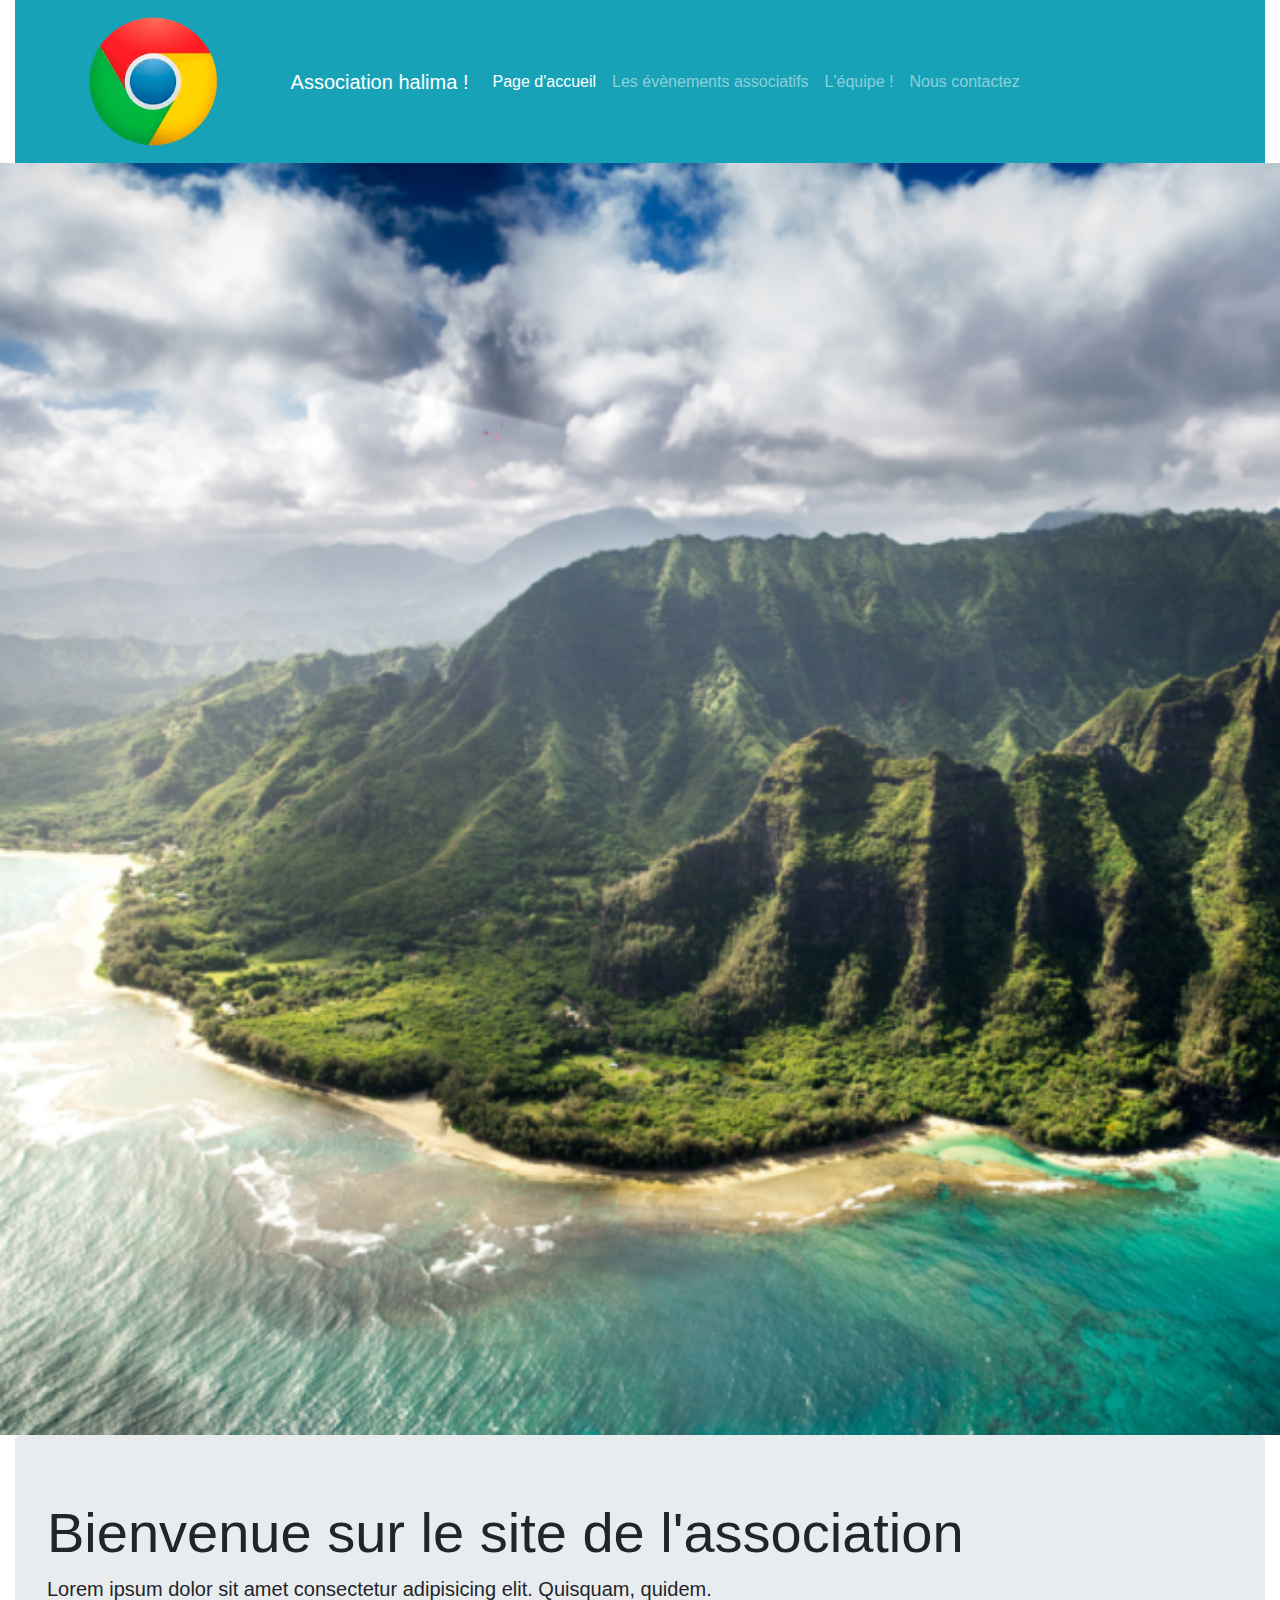
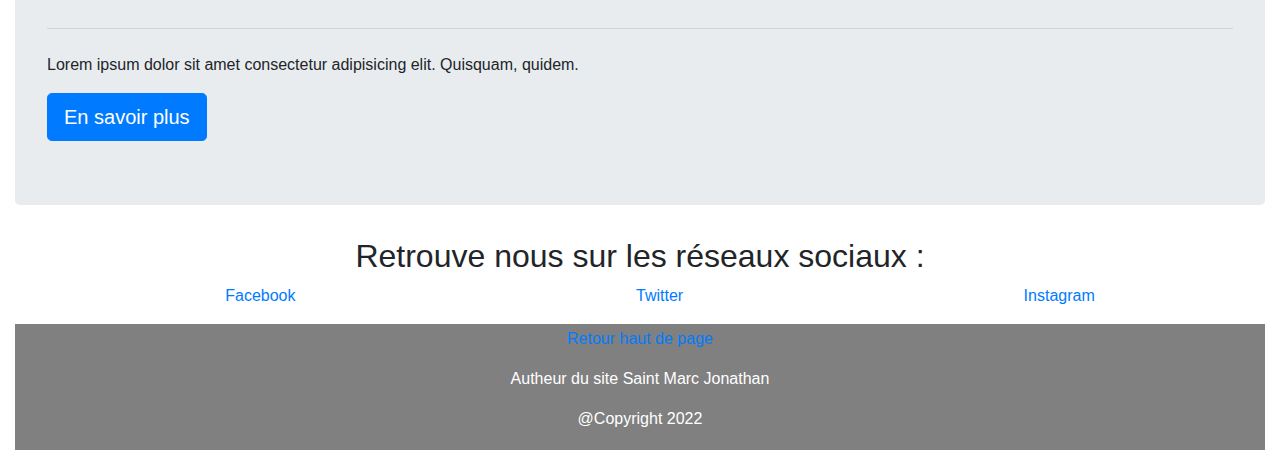
==== code/index.html @ 59743ab4 "Mon premier commit" ====
<!DOCTYPE html>
<html lang="fr">
    <head>
        <meta charset="UTF-8" />
        <meta http-equiv="X-UA-Compatible" content="IE=edge" />
        <meta name="viewport" content="width=device-width, initial-scale=1.0" />
        <link rel="stylesheet" href="style.css" />
        <link
            rel="stylesheet"
            href="https://stackpath.bootstrapcdn.com/bootstrap/4.4.1/css/bootstrap.min.css"
            integrity="sha384-Vkoo8x4CGsO3+Hhxv8T/Q5PaXtkKtu6ug5TOeNV6gBiFeWPGFN9MuhOf23Q9Ifjh"
            crossorigin="anonymous"
        />
        <title>Association ...</title>
    </head>
    <body>
			
			<!-- Nav bar Bootstrap ************************************-->
        <div class="container-fluid">
            <div class="row">
                <div class="col-12">
                    <nav class="navbar navbar-expand-lg navbar-dark bg-info">
                        <img
                            class="navbar-brand img-logo"
                            src="/CHROME-LOGO.webp"
                            alt="Logo de l'Association"
                        />
                        <a class="navbar-brand" href="#"
                            >Association halima !</a
                        >
                        <button
                            class="navbar-toggler"
                            type="button"
                            data-toggle="collapse"
                            data-target="#navbar-toggler-icon"
                            aria-controls="navbar-toggler-icon"
                            aria-expanded="false"
                            aria-label="Toggle navigation"
                        >
                            <span class="navbar-toggler-icon"> </span>
                        </button>
                        <div
                            class="collapse navbar-collapse"
                            id="navbar-toggler-icon"
                        >
                            <ul class="navbar-nav nav justify-content-center">
                                <li class="navbar-item">
                                    <a class="nav-link active" href="#"
                                        >Page d'accueil</a
                                    >
                                </li>
                                <li class="navbar-item">
                                    <a class="nav-link" href="évènements.html"
                                        >Les évènements associatifs</a
                                    >
                                </li>
                                <li class="navbar-item">
                                    <a class="nav-link" href="#">L'équipe !</a>
                                </li>
                                <li class="navbar-item">
                                    <a
                                        class="nav-link"
                                        href="#"
                                        tabindex="-1"
                                        aria-disabled="true"
                                        >Nous contactez</a
                                    >
                                </li>
                            </ul>
                        </div>
                    </nav>
                </div>
            </div>
        </div>
		<!-- Fin de la Navbar Boostrap -->
				<img class="img-header" src="/oahu.jpg" alt="Image de l'entête du site ">
				<div class="container-fluid">
						<div class="row">
								<div class="col-12">
										<div class="jumbotron">
												<h1 class="display-4">Bienvenue sur le site de l'association</h1>
												<p class="lead">
														Lorem ipsum dolor sit amet consectetur adipisicing elit.
														Quisquam, quidem.
												</p>
												<hr class="my-4" />
												<p>
														Lorem ipsum dolor sit amet consectetur adipisicing elit.
														Quisquam, quidem.
												</p>
												<a class="btn btn-primary btn-lg" href="#" role="button">
														En savoir plus
												</a>
										</div>
								</div>
						</div>
						<article>
								<h2 >Retrouve nous sur les réseaux sociaux :</h2>
							<ul class="d-flex justify-content-around ">
								<li>
									<a href="https://www.facebook.com/">Facebook   </a>
								</li>
								<li>
									<a href="https://twitter.com/">Twitter   </a>
								</li>
								<li>
									<a href="https://www.instagram.com/">Instagram   </a>
								</li>
						</article>
						<footer>
							<div class="">
								<p>
									<a href="#">Retour haut de page</a>
									<p>Autheur du site Saint Marc Jonathan</p>
									<p>@Copyright 2022</p>
								</div>
						</footer>
        <script
            src="https://code.jquery.com/jquery-3.4.1.slim.min.js"
            integrity="sha384-J6qa4849blE2+poT4WnyKhv5vZF5SrPo0iEjwBvKU7imGFAV0wwj1yYfoRSJoZ+n"
            crossorigin="anonymous"
        ></script>
        <script
            src="https://cdn.jsdelivr.net/npm/popper.js@1.16.0/dist/umd/popper.min.js"
            integrity="sha384-Q6E9RHvbIyZFJoft+2mJbHaEWldlvI9IOYy5n3zV9zzTtmI3UksdQRVvoxMfooAo"
            crossorigin="anonymous"
        ></script>
        <script
            src="https://stackpath.bootstrapcdn.com/bootstrap/4.4.1/js/bootstrap.min.js"
            integrity="sha384-wfSDF2E50Y2D1uUdj0O3uMBJnjuUD4Ih7YwaYd1iqfktj0Uod8GCExl3Og8ifwB6"
            crossorigin="anonymous"
        ></script>
        <script src="app.js"></script>
    </body>
</html>
---- code/style.css ----
.img-logo {
    width: 20%;
}
.img-header {
    width: 100%;
}
footer {
    text-align: center;
    padding: 3px;
    background-color: grey;
    color: white;
}
h2 {
    text-align: center;
}
li {
    list-style-type: none;
}
.card {
    display: inline-block;
}
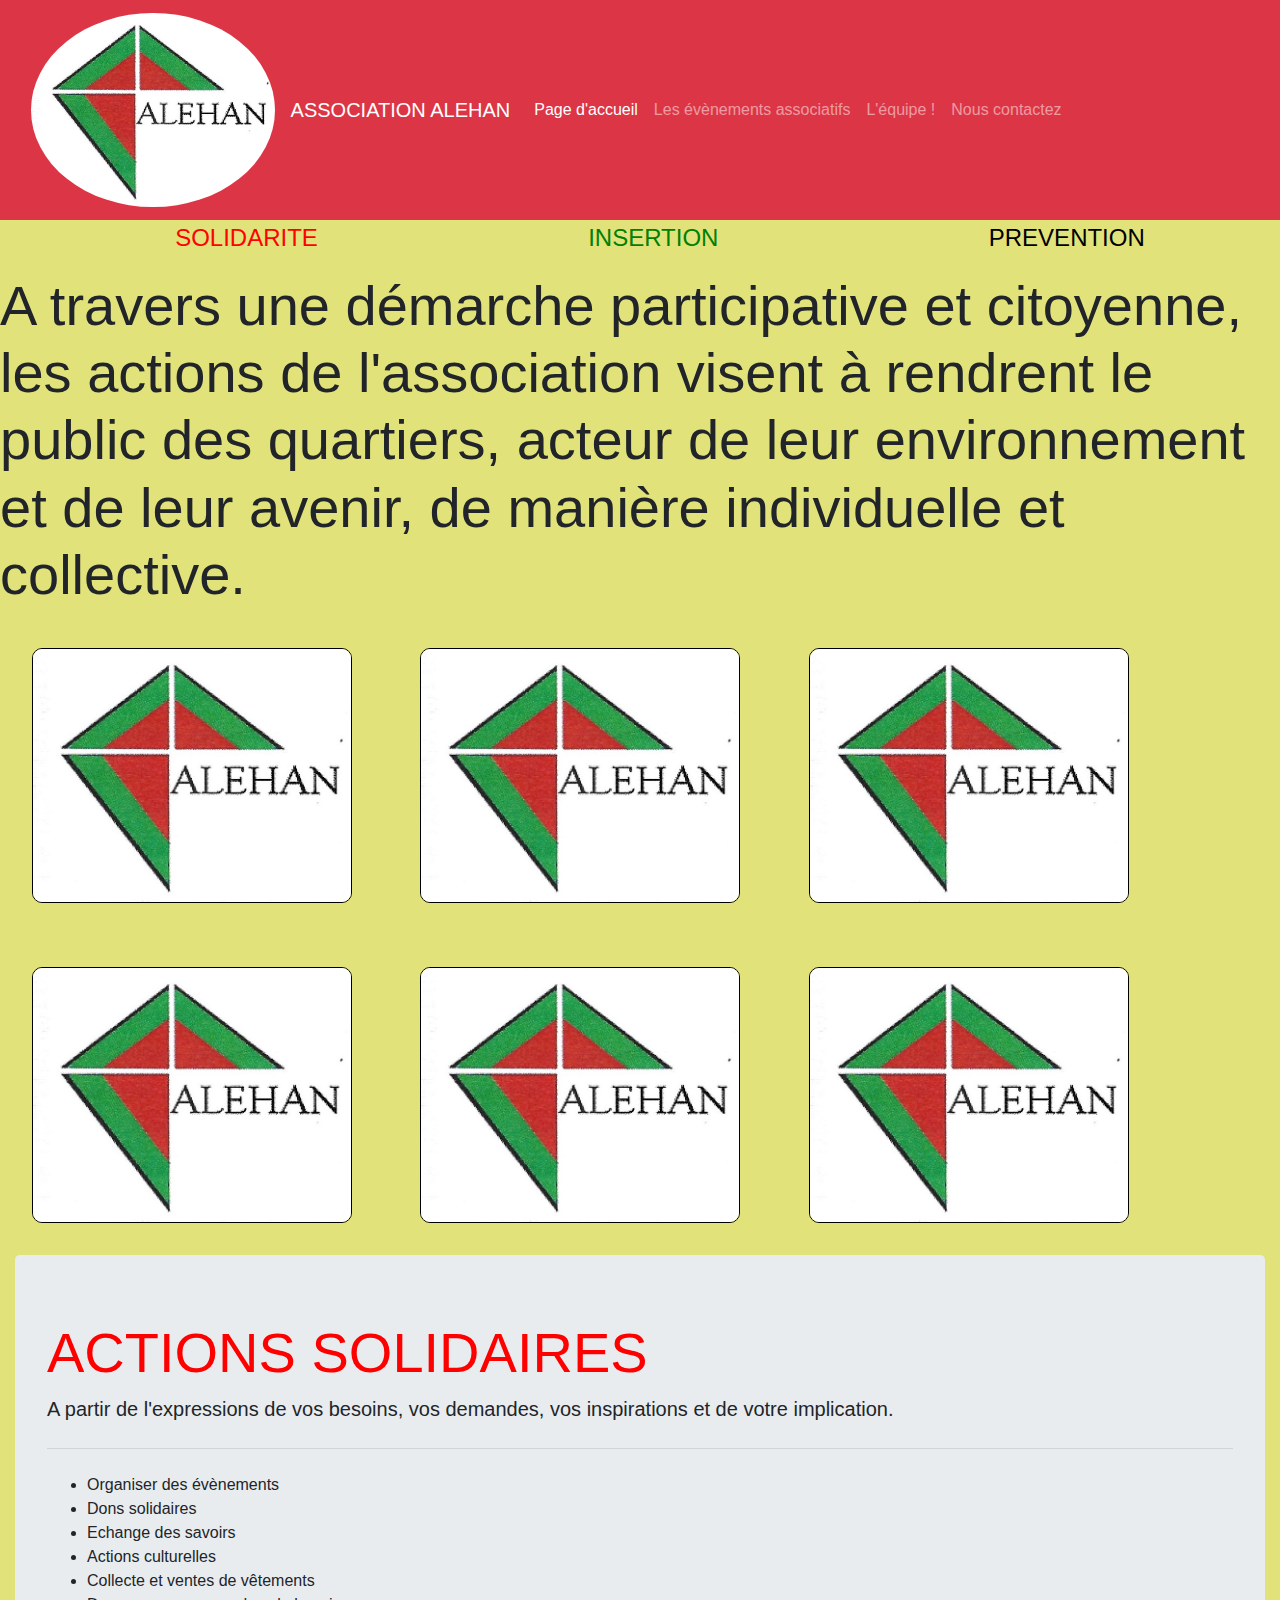
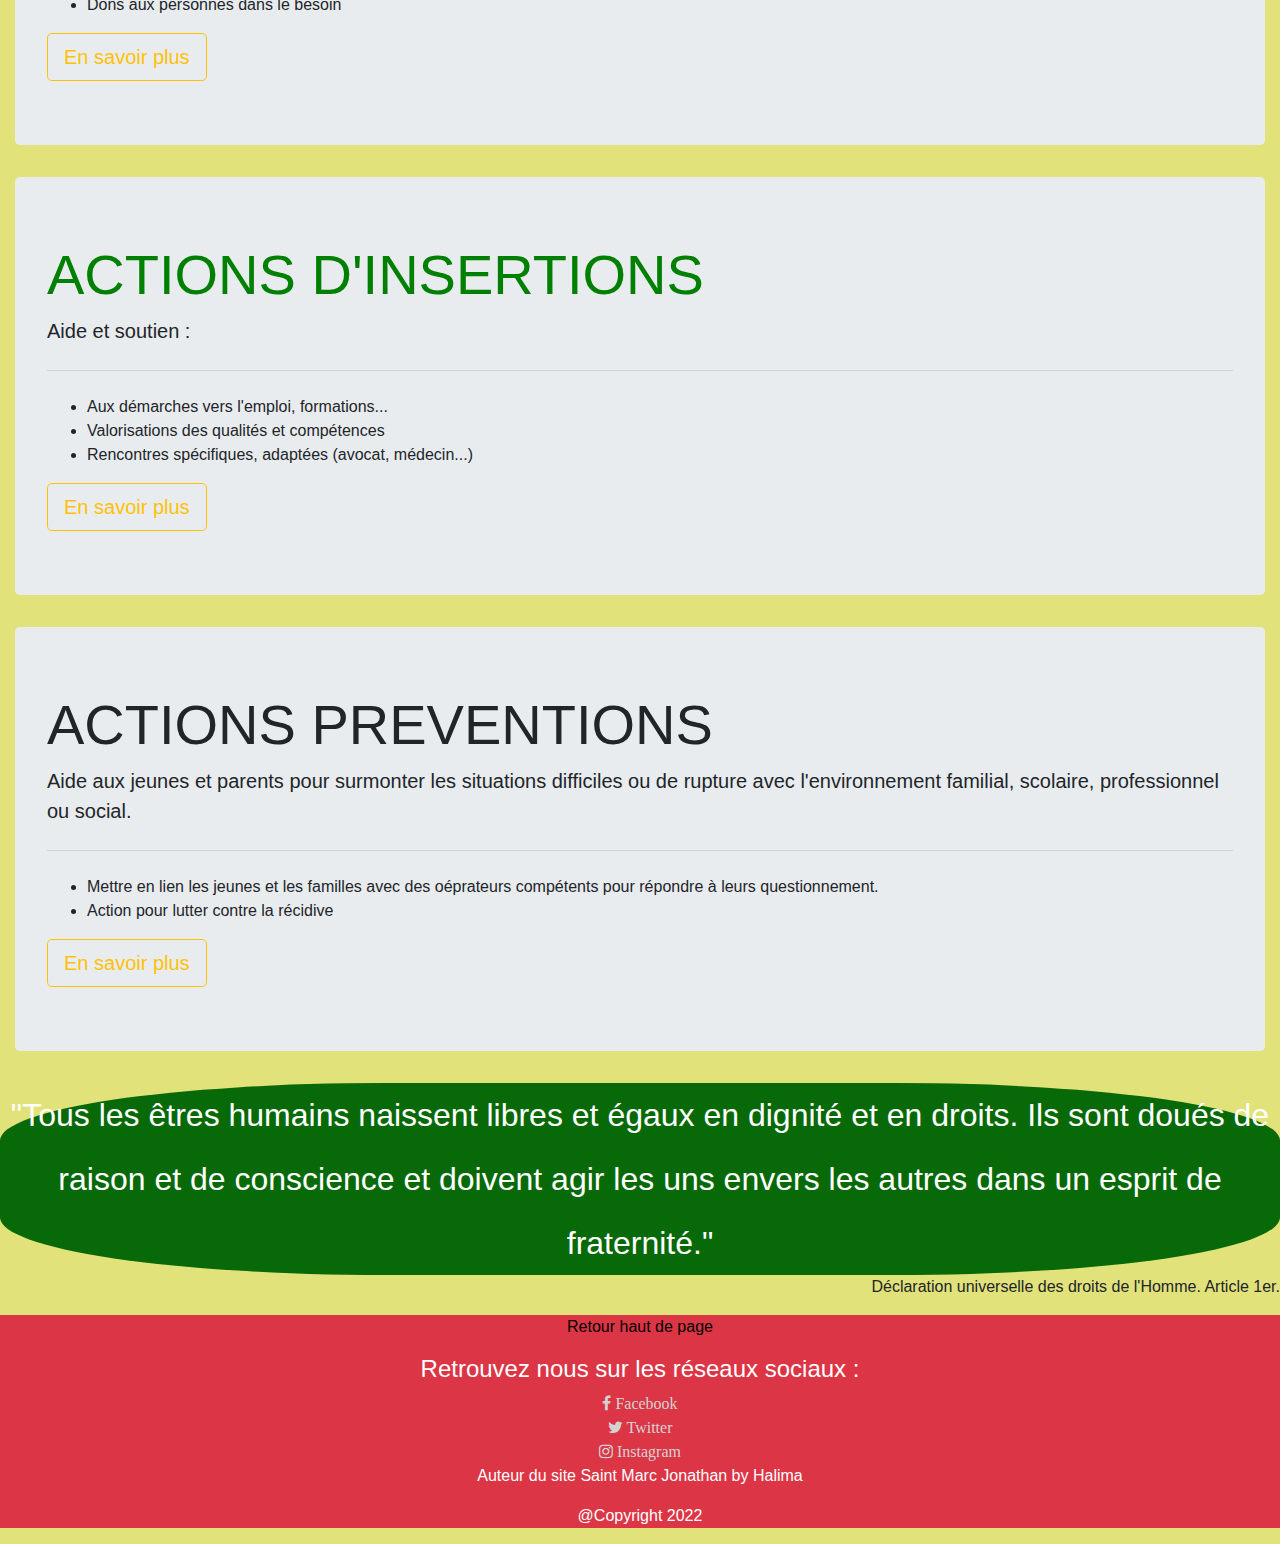
==== commit 4d9d9793: "add style" ====
--- a/code/index.html
+++ b/code/index.html
@@ -11,23 +11,28 @@
             integrity="sha384-Vkoo8x4CGsO3+Hhxv8T/Q5PaXtkKtu6ug5TOeNV6gBiFeWPGFN9MuhOf23Q9Ifjh"
             crossorigin="anonymous"
         />
+        <link
+            rel="stylesheet"
+            href="https://cdnjs.cloudflare.com/ajax/libs/font-awesome/4.7.0/css/font-awesome.css"
+        />
         <title>Association ...</title>
     </head>
     <body>
-			
-			<!-- Nav bar Bootstrap ************************************-->
-        <div class="container-fluid">
-            <div class="row">
-                <div class="col-12">
-                    <nav class="navbar navbar-expand-lg navbar-dark bg-info">
+        <!-- Nav bar Bootstrap ************************************-->
+        <div id="navbar" class="container-fluid">
+            <div class="row">
+                <div class="col-12">
+                    <nav
+                        class="navbar navbar-expand-lg navbar-dark bg-danger text-white"
+                    >
                         <img
                             class="navbar-brand img-logo"
-                            src="/CHROME-LOGO.webp"
+                            src="/LOGO2 alehan.jpg"
                             alt="Logo de l'Association"
                         />
-                        <a class="navbar-brand" href="#"
-                            >Association halima !</a
-                        >
+                        <a id="" class="navbar-brand" href="#"
+                            >ASSOCIATION ALEHAN
+                        </a>
                         <button
                             class="navbar-toggler"
                             type="button"
@@ -37,7 +42,7 @@
                             aria-expanded="false"
                             aria-label="Toggle navigation"
                         >
-                            <span class="navbar-toggler-icon"> </span>
+                            <span class="navbar-toggler-icon"></span>
                         </button>
                         <div
                             class="collapse navbar-collapse"
@@ -45,21 +50,27 @@
                         >
                             <ul class="navbar-nav nav justify-content-center">
                                 <li class="navbar-item">
-                                    <a class="nav-link active" href="#"
+                                    <a
+                                        class="button-hover nav-link active"
+                                        href="#"
                                         >Page d'accueil</a
                                     >
                                 </li>
                                 <li class="navbar-item">
-                                    <a class="nav-link" href="évènements.html"
+                                    <a
+                                        class="button-hover nav-link"
+                                        href="évènements.html"
                                         >Les évènements associatifs</a
                                     >
                                 </li>
                                 <li class="navbar-item">
-                                    <a class="nav-link" href="#">L'équipe !</a>
+                                    <a class="button-hover nav-link" href="#"
+                                        >L'équipe !</a
+                                    >
                                 </li>
                                 <li class="navbar-item">
                                     <a
-                                        class="nav-link"
+                                        class="button-hover nav-link"
                                         href="#"
                                         tabindex="-1"
                                         aria-disabled="true"
@@ -72,49 +83,183 @@
                 </div>
             </div>
         </div>
-		<!-- Fin de la Navbar Boostrap -->
-				<img class="img-header" src="/oahu.jpg" alt="Image de l'entête du site ">
-				<div class="container-fluid">
-						<div class="row">
-								<div class="col-12">
-										<div class="jumbotron">
-												<h1 class="display-4">Bienvenue sur le site de l'association</h1>
-												<p class="lead">
-														Lorem ipsum dolor sit amet consectetur adipisicing elit.
-														Quisquam, quidem.
-												</p>
-												<hr class="my-4" />
-												<p>
-														Lorem ipsum dolor sit amet consectetur adipisicing elit.
-														Quisquam, quidem.
-												</p>
-												<a class="btn btn-primary btn-lg" href="#" role="button">
-														En savoir plus
-												</a>
-										</div>
-								</div>
-						</div>
-						<article>
-								<h2 >Retrouve nous sur les réseaux sociaux :</h2>
-							<ul class="d-flex justify-content-around ">
-								<li>
-									<a href="https://www.facebook.com/">Facebook   </a>
-								</li>
-								<li>
-									<a href="https://twitter.com/">Twitter   </a>
-								</li>
-								<li>
-									<a href="https://www.instagram.com/">Instagram   </a>
-								</li>
-						</article>
-						<footer>
-							<div class="">
-								<p>
-									<a href="#">Retour haut de page</a>
-									<p>Autheur du site Saint Marc Jonathan</p>
-									<p>@Copyright 2022</p>
-								</div>
-						</footer>
+        <div>
+            <ul class="d-flex justify-content-around">
+                <li class="slogan-1">SOLIDARITE</li>
+                <li class="slogan-2">INSERTION</li>
+                <li class="slogan-3">PREVENTION</li>
+            </ul>
+        </div>
+        <div>
+            <div class="container-fluid">
+                <div class="row">
+                    <div class="">
+                        <div class="">
+                            <h4 class="display-4">
+                                A travers une démarche participative et
+                                citoyenne, les actions de l'association visent à
+                                rendrent le public des quartiers, acteur de leur
+                                environnement et de leur avenir, de manière
+                                individuelle et collective.
+                            </h4>
+                        </div>
+                    </div>
+                </div>
+            </div>
+        </div>
+        <!-- Fin de la Navbar Boostrap -->
+        <div>
+            <img class="photo" src="/LOGO2 alehan.jpg" alt="" />
+            <img class="photo" src="/LOGO2 alehan.jpg" alt="" />
+            <img class="photo" src="/LOGO2 alehan.jpg" alt="" />
+            <img class="photo" src="/LOGO2 alehan.jpg" alt="" />
+            <img class="photo" src="/LOGO2 alehan.jpg" alt="" />
+            <img class="photo" src="/LOGO2 alehan.jpg" alt="" />
+        </div>
+
+        <!-- <img
+            class="img-header"
+            src="/oahu.jpg"
+            alt="Image de l'entête du site "
+        /> -->
+        <!-- Card -->
+        <div class="container-fluid">
+            <div class="row">
+                <div class="col-12">
+                    <div class="jumbotron">
+                        <h1 style="color: red" class="display-4">
+                            ACTIONS SOLIDAIRES
+                        </h1>
+                        <p class="lead">
+                            A partir de l'expressions de vos besoins, vos
+                            demandes, vos inspirations et de votre implication.
+                        </p>
+                        <hr class="my-4" />
+                        <ul>
+                            <li class="puceOn">Organiser des évènements</li>
+                            <li class="puceOn">Dons solidaires</li>
+                            <li class="puceOn">Echange des savoirs</li>
+                            <li class="puceOn">Actions culturelles</li>
+                            <li class="puceOn">
+                                Collecte et ventes de vêtements
+                            </li>
+                            <li class="puceOn">
+                                Dons aux personnes dans le besoin
+                            </li>
+                        </ul>
+                        <a
+                            class="btn btn-lg btn-outline-warning"
+                            href="#"
+                            role="button"
+                        >
+                            En savoir plus
+                        </a>
+                    </div>
+                </div>
+            </div>
+        </div>
+        <div class="container-fluid">
+            <div class="row">
+                <div class="col-12">
+                    <div class="jumbotron">
+                        <h1 style="color: green" class="display-4">
+                            ACTIONS D'INSERTIONS
+                        </h1>
+                        <p class="lead">Aide et soutien :</p>
+                        <hr class="my-4" />
+                        <ul>
+                            <li class="puceOn">
+                                Aux démarches vers l'emploi, formations...
+                            </li>
+                            <li class="puceOn">
+                                Valorisations des qualités et compétences
+                            </li>
+                            <li class="puceOn">
+                                Rencontres spécifiques, adaptées (avocat,
+                                médecin...)
+                            </li>
+                        </ul>
+                        <a
+                            class="btn btn-lg btn-outline-warning"
+                            href="#"
+                            role="button"
+                        >
+                            En savoir plus
+                        </a>
+                    </div>
+                </div>
+            </div>
+        </div>
+        <div class="container-fluid">
+            <div class="row">
+                <div class="col-12">
+                    <div class="jumbotron">
+                        <h1 class="display-4">ACTIONS PREVENTIONS</h1>
+                        <p class="lead">
+                            Aide aux jeunes et parents pour surmonter les
+                            situations difficiles ou de rupture avec
+                            l'environnement familial, scolaire, professionnel ou
+                            social.
+                        </p>
+                        <hr class="my-4" />
+                        <ul>
+                            <li class="puceOn">
+                                Mettre en lien les jeunes et les familles avec
+                                des oéprateurs compétents pour répondre à leurs
+                                questionnement.
+                            </li>
+                            <li class="puceOn">
+                                Action pour lutter contre la récidive
+                            </li>
+                        </ul>
+                        <a
+                            class="btn btn-lg btn-outline-warning"
+                            href="#"
+                            role="button"
+                        >
+                            En savoir plus
+                        </a>
+                    </div>
+                </div>
+            </div>
+        </div>
+        <div>
+            <p class="declaration">
+                "Tous les êtres humains naissent libres et égaux en dignité et
+                en droits. Ils sont doués de raison et de conscience et doivent
+                agir les uns envers les autres dans un esprit de fraternité."
+            </p>
+            <p class="citation">
+                Déclaration universelle des droits de l'Homme. Article 1er.
+            </p>
+        </div>
+        <!-- Footer -->
+        <footer>
+            <div class="bg-danger text-white">
+                <p>
+                    <a style="color: black" href="#">Retour haut de page</a>
+                </p>
+                <h4>Retrouvez nous sur les réseaux sociaux :</h4>
+                <div>
+                    <a style="color: lightgrey" href="https://facebook.com"
+                        ><i class="fa fa-facebook"> Facebook</i></a
+                    >
+                </div>
+                <div>
+                    <a style="color: lightgrey" href="https://twitter.com"
+                        ><i class="fa fa-twitter"> Twitter</i></a
+                    >
+                </div>
+                <div>
+                    <a style="color: lightgrey" href="https://instagram.com"
+                        ><i class="fa fa-instagram"> Instagram</i></a
+                    >
+                </div>
+                <p>Auteur du site Saint Marc Jonathan by Halima</p>
+                <p>@Copyright 2022</p>
+            </div>
+        </footer>
+        <script src="app.js"></script>
         <script
             src="https://code.jquery.com/jquery-3.4.1.slim.min.js"
             integrity="sha384-J6qa4849blE2+poT4WnyKhv5vZF5SrPo0iEjwBvKU7imGFAV0wwj1yYfoRSJoZ+n"
@@ -130,6 +275,5 @@
             integrity="sha384-wfSDF2E50Y2D1uUdj0O3uMBJnjuUD4Ih7YwaYd1iqfktj0Uod8GCExl3Og8ifwB6"
             crossorigin="anonymous"
         ></script>
-        <script src="app.js"></script>
     </body>
 </html>
--- a/code/style.css
+++ b/code/style.css
@@ -1,21 +1,67 @@
+body {
+    padding: 0;
+    margin: 0;
+    background-color: rgb(226, 226, 123) !important;
+}
 .img-logo {
     width: 20%;
+    border-radius: 50%;
 }
 .img-header {
     width: 100%;
 }
+#navbar {
+    background-color: #dc3545;
+}
 footer {
     text-align: center;
-    padding: 3px;
-    background-color: grey;
-    color: white;
+    /* padding: 3px; */
 }
 h2 {
     text-align: center;
 }
-li {
+.button-hover:hover {
+    font-size: 2rem;
+}
+li:not(.puceOn) {
     list-style-type: none;
 }
 .card {
     display: inline-block;
 }
+.citation {
+    text-align: end;
+}
+.color-perso {
+    background-color: rgb(92, 249, 226);
+}
+.slogan-1 {
+    color: red;
+    font-size: 1.5rem;
+}
+.slogan-2 {
+    color: green;
+    font-size: 1.5rem;
+}
+.slogan-3 {
+    color: black;
+    font-size: 1.5rem;
+}
+.photo {
+    width: 20rem;
+    margin: 2rem;
+    border: 1px solid black;
+    border-radius: 10px;
+}
+.declaration {
+    background-color: rgb(8, 105, 8);
+    border-radius: 30%;
+    /* opacity: 0.8; */
+    /* height: 8rem; */
+    line-height: 4rem;
+    text-align: center;
+    vertical-align: middle;
+    color: white;
+    margin: auto;
+    font-size: 2em;
+}
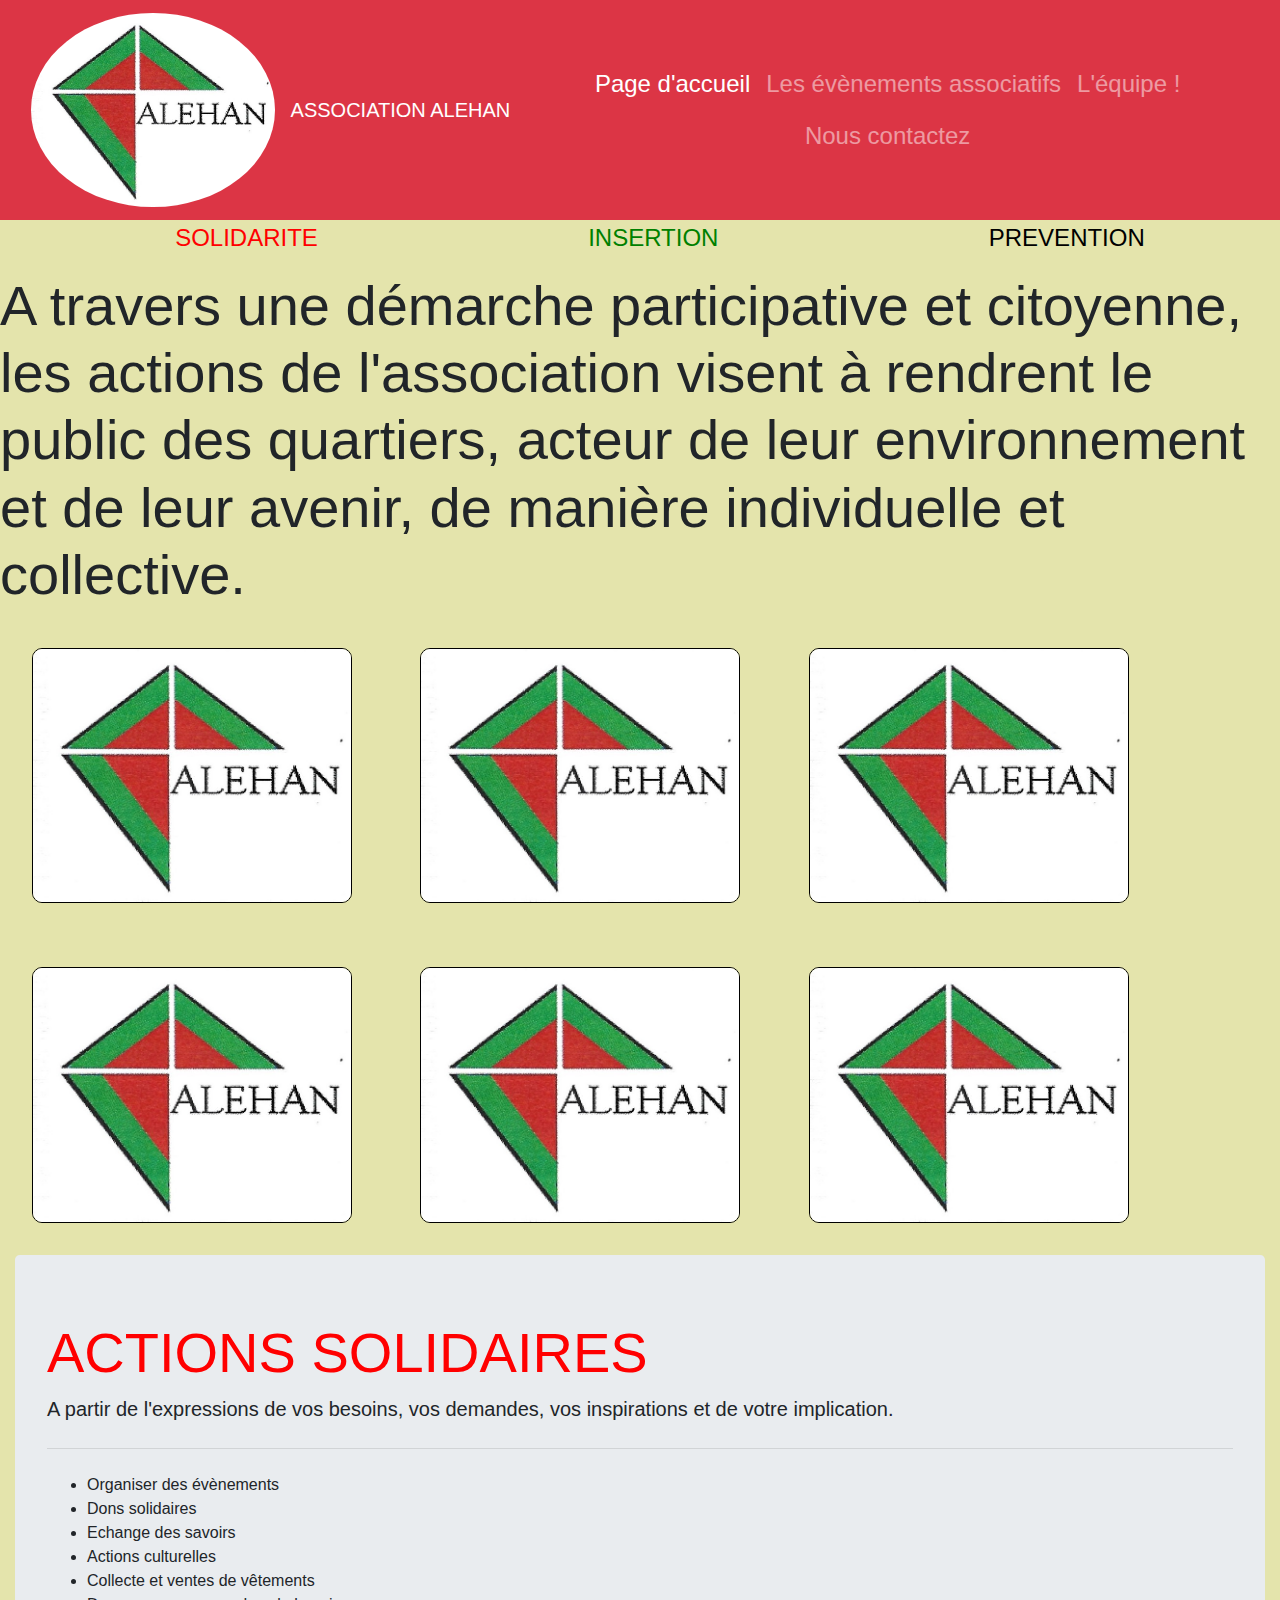
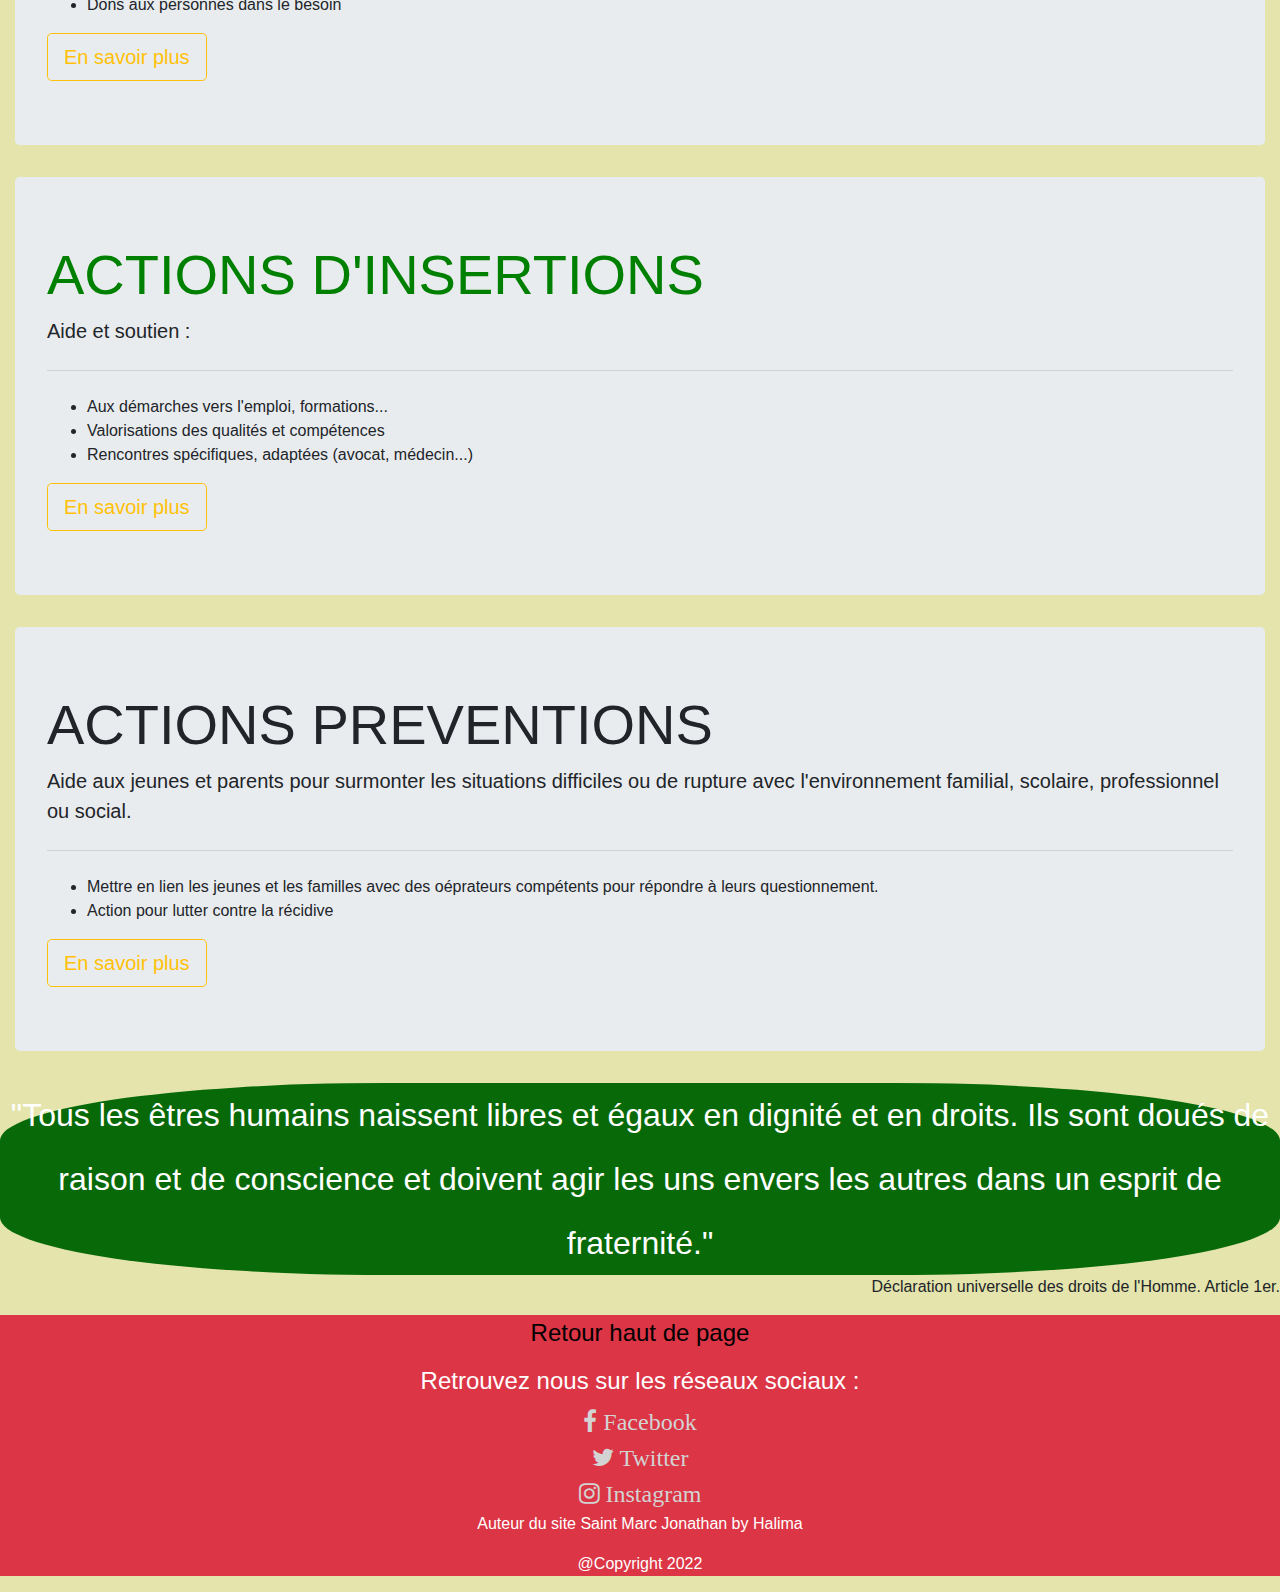
==== commit 27573d92: "deploy in netlify" ====
--- a/code/index.html
+++ b/code/index.html
@@ -15,7 +15,7 @@
             rel="stylesheet"
             href="https://cdnjs.cloudflare.com/ajax/libs/font-awesome/4.7.0/css/font-awesome.css"
         />
-        <title>Association ...</title>
+        <title>Association ALEHA</title>
     </head>
     <body>
         <!-- Nav bar Bootstrap ************************************-->
@@ -50,27 +50,21 @@
                         >
                             <ul class="navbar-nav nav justify-content-center">
                                 <li class="navbar-item">
-                                    <a
-                                        class="button-hover nav-link active"
-                                        href="#"
+                                    <a class="nav-link active" href="#"
                                         >Page d'accueil</a
                                     >
                                 </li>
                                 <li class="navbar-item">
-                                    <a
-                                        class="button-hover nav-link"
-                                        href="évènements.html"
+                                    <a class="nav-link" href="évènements.html"
                                         >Les évènements associatifs</a
                                     >
                                 </li>
                                 <li class="navbar-item">
-                                    <a class="button-hover nav-link" href="#"
-                                        >L'équipe !</a
-                                    >
+                                    <a class="nav-link" href="#">L'équipe !</a>
                                 </li>
                                 <li class="navbar-item">
                                     <a
-                                        class="button-hover nav-link"
+                                        class="nav-link"
                                         href="#"
                                         tabindex="-1"
                                         aria-disabled="true"
--- a/code/style.css
+++ b/code/style.css
@@ -1,7 +1,10 @@
 body {
     padding: 0;
     margin: 0;
-    background-color: rgb(226, 226, 123) !important;
+    background-color: rgb(228, 228, 172) !important;
+}
+a {
+    font-size: 1.5rem;
 }
 .img-logo {
     width: 20%;
@@ -20,9 +23,6 @@
 h2 {
     text-align: center;
 }
-.button-hover:hover {
-    font-size: 2rem;
-}
 li:not(.puceOn) {
     list-style-type: none;
 }
@@ -39,13 +39,22 @@
     color: red;
     font-size: 1.5rem;
 }
+.slogan-1:hover {
+    font-size: 2.5rem;
+}
 .slogan-2 {
     color: green;
     font-size: 1.5rem;
 }
+.slogan-2:hover {
+    font-size: 2.5rem;
+}
 .slogan-3 {
     color: black;
     font-size: 1.5rem;
+}
+.slogan-3:hover {
+    font-size: 2.5rem;
 }
 .photo {
     width: 20rem;
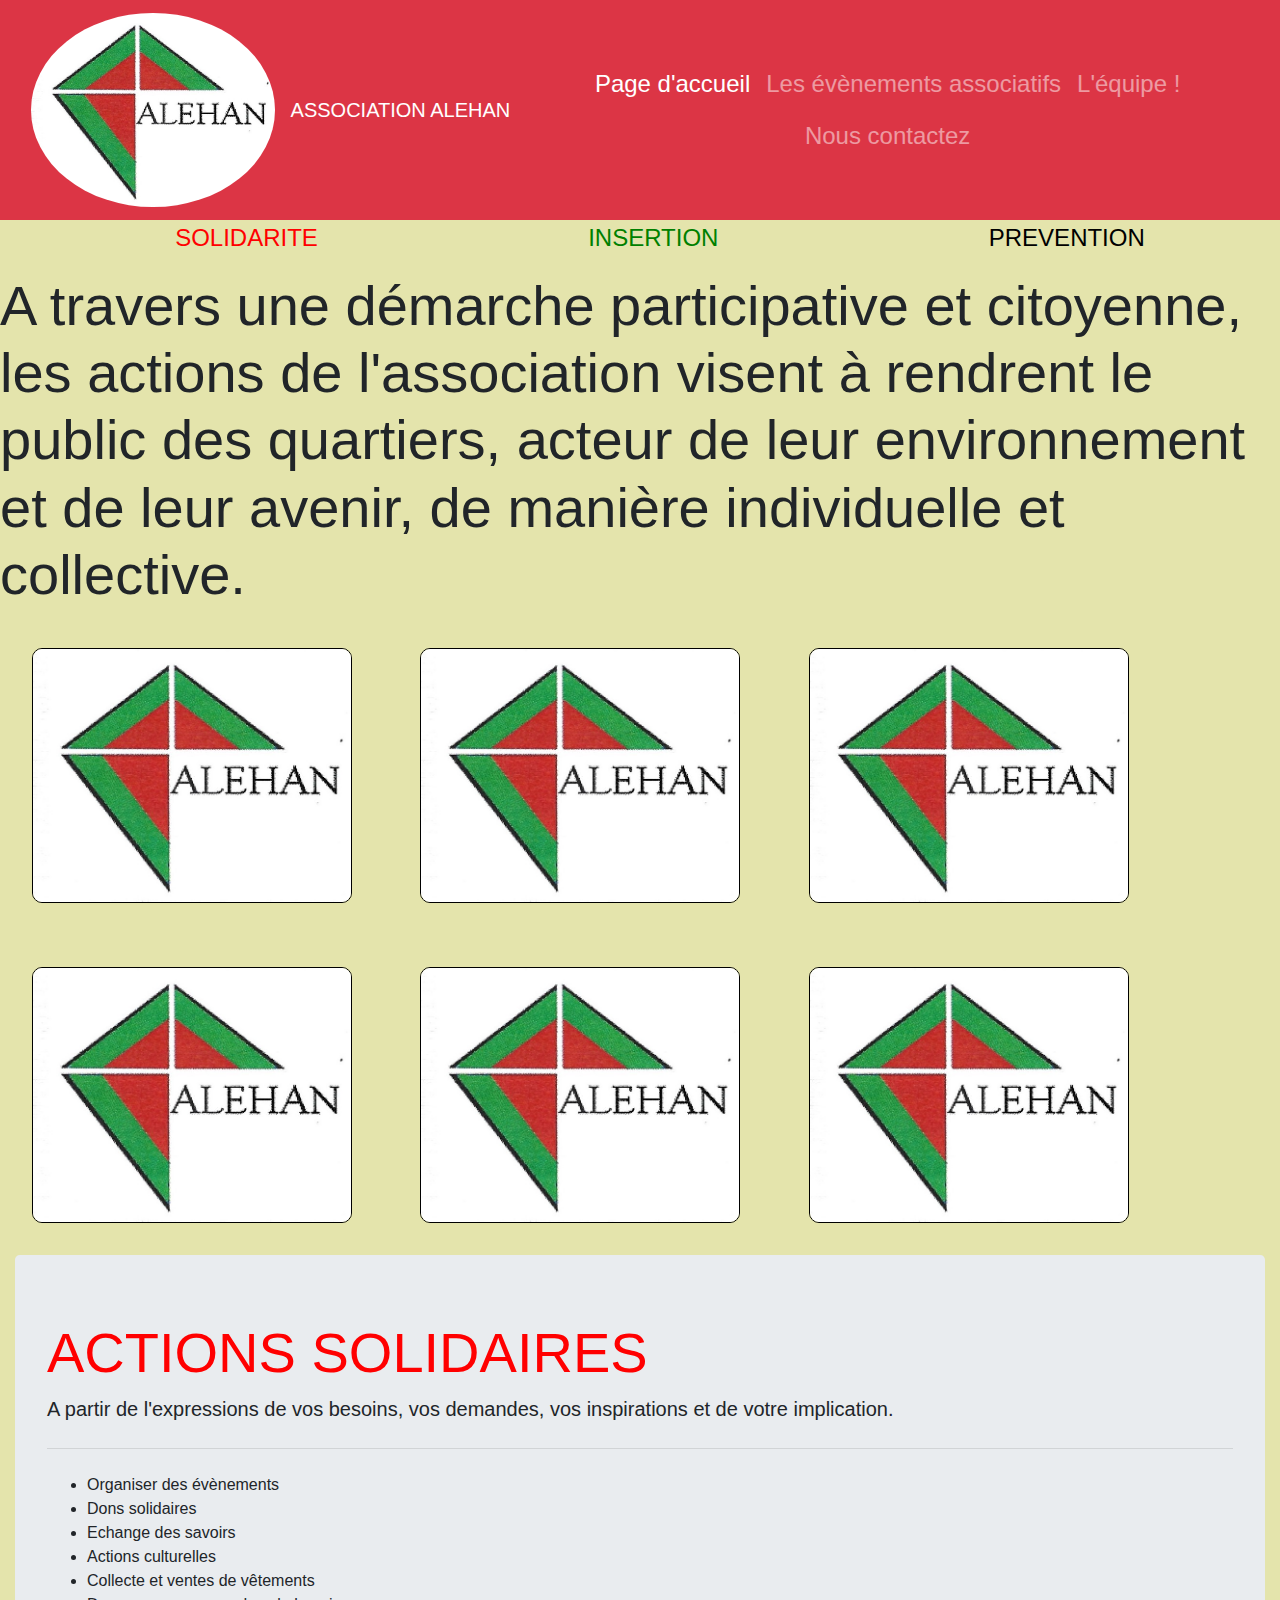
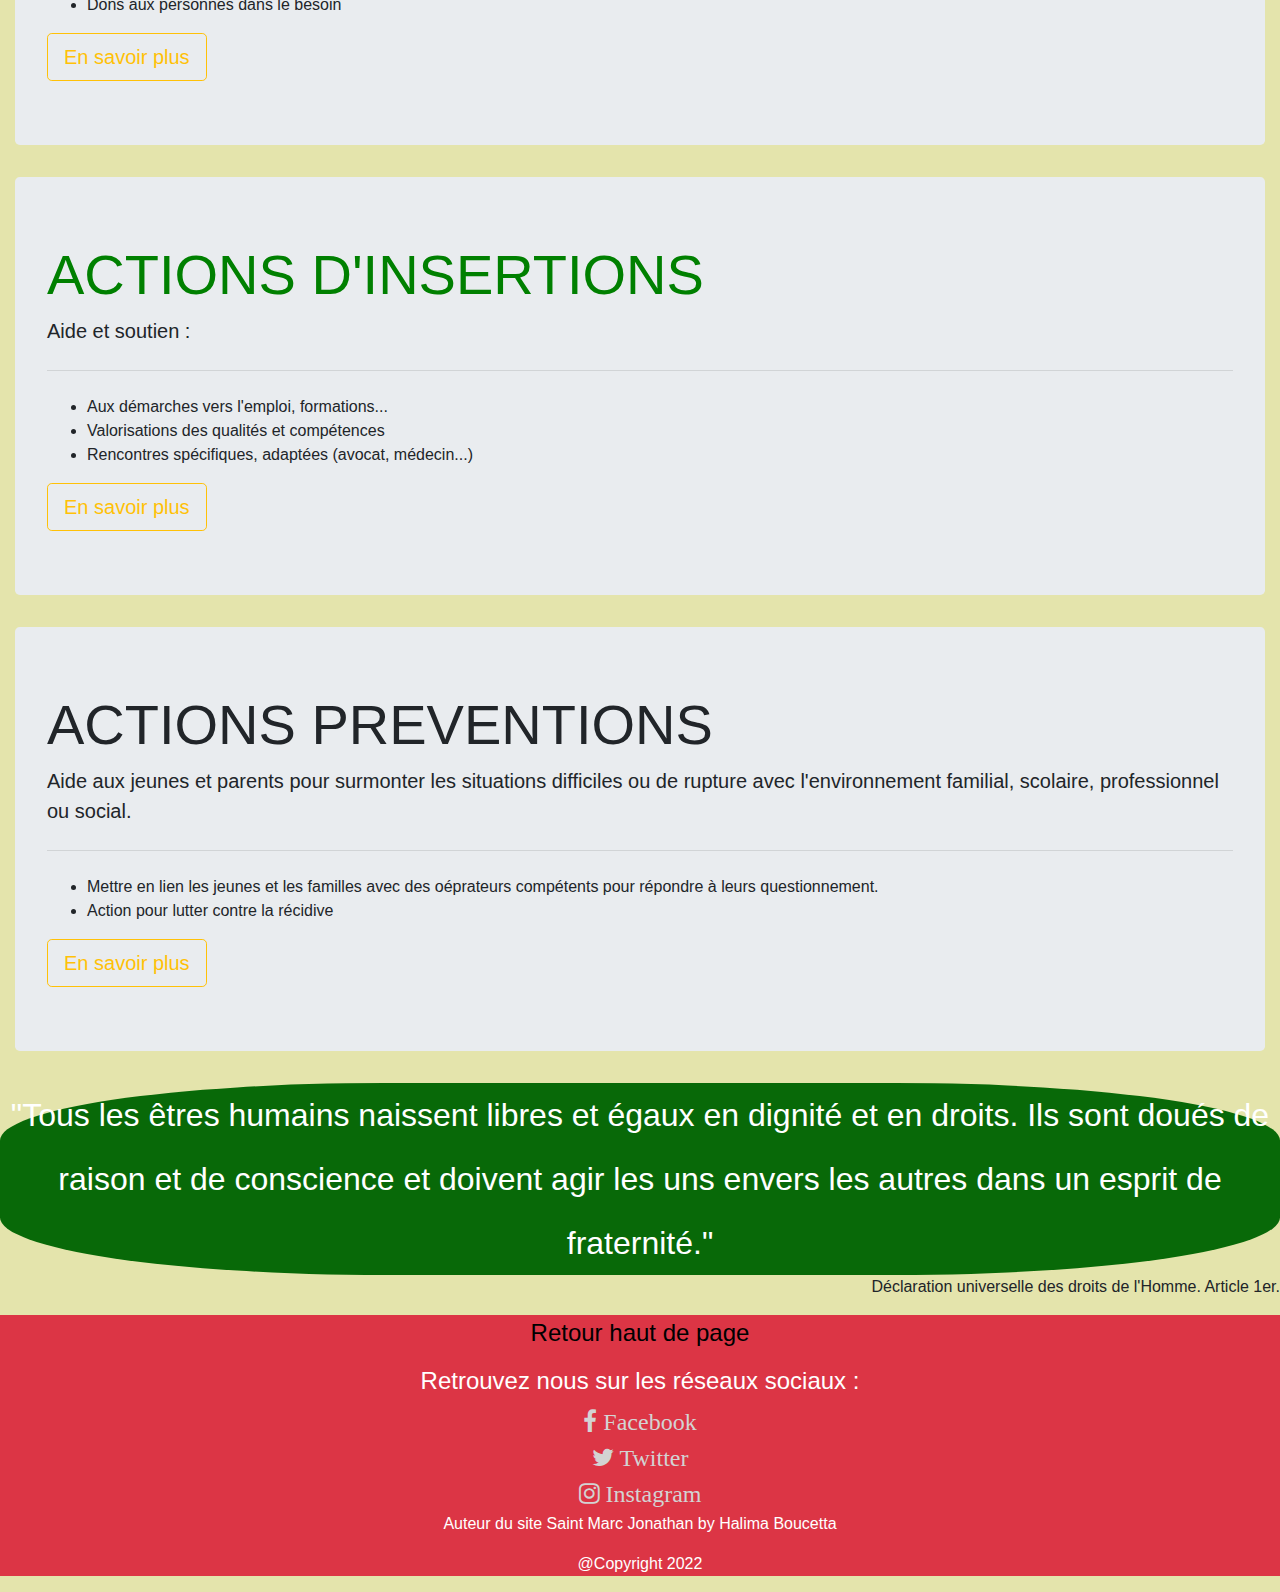
==== commit 56b3ea70: "correctif for files emplacement and try put site on netlify" ====
--- a/code/index.html
+++ b/code/index.html
@@ -27,7 +27,7 @@
                     >
                         <img
                             class="navbar-brand img-logo"
-                            src="/LOGO2 alehan.jpg"
+                            src="/code/source/LOGO2 alehan.jpg"
                             alt="Logo de l'Association"
                         />
                         <a id="" class="navbar-brand" href="#"
@@ -103,12 +103,12 @@
         </div>
         <!-- Fin de la Navbar Boostrap -->
         <div>
-            <img class="photo" src="/LOGO2 alehan.jpg" alt="" />
-            <img class="photo" src="/LOGO2 alehan.jpg" alt="" />
-            <img class="photo" src="/LOGO2 alehan.jpg" alt="" />
-            <img class="photo" src="/LOGO2 alehan.jpg" alt="" />
-            <img class="photo" src="/LOGO2 alehan.jpg" alt="" />
-            <img class="photo" src="/LOGO2 alehan.jpg" alt="" />
+            <img class="photo" src="/code/source/LOGO2 alehan.jpg" alt="" />
+            <img class="photo" src="/code/source/LOGO2 alehan.jpg" alt="" />
+            <img class="photo" src="/code/source/LOGO2 alehan.jpg" alt="" />
+            <img class="photo" src="/code/source/LOGO2 alehan.jpg" alt="" />
+            <img class="photo" src="/code/source/LOGO2 alehan.jpg" alt="" />
+            <img class="photo" src="/code/source/LOGO2 alehan.jpg" alt="" />
         </div>
 
         <!-- <img
@@ -249,7 +249,7 @@
                         ><i class="fa fa-instagram"> Instagram</i></a
                     >
                 </div>
-                <p>Auteur du site Saint Marc Jonathan by Halima</p>
+                <p>Auteur du site Saint Marc Jonathan by Halima Boucetta</p>
                 <p>@Copyright 2022</p>
             </div>
         </footer>
